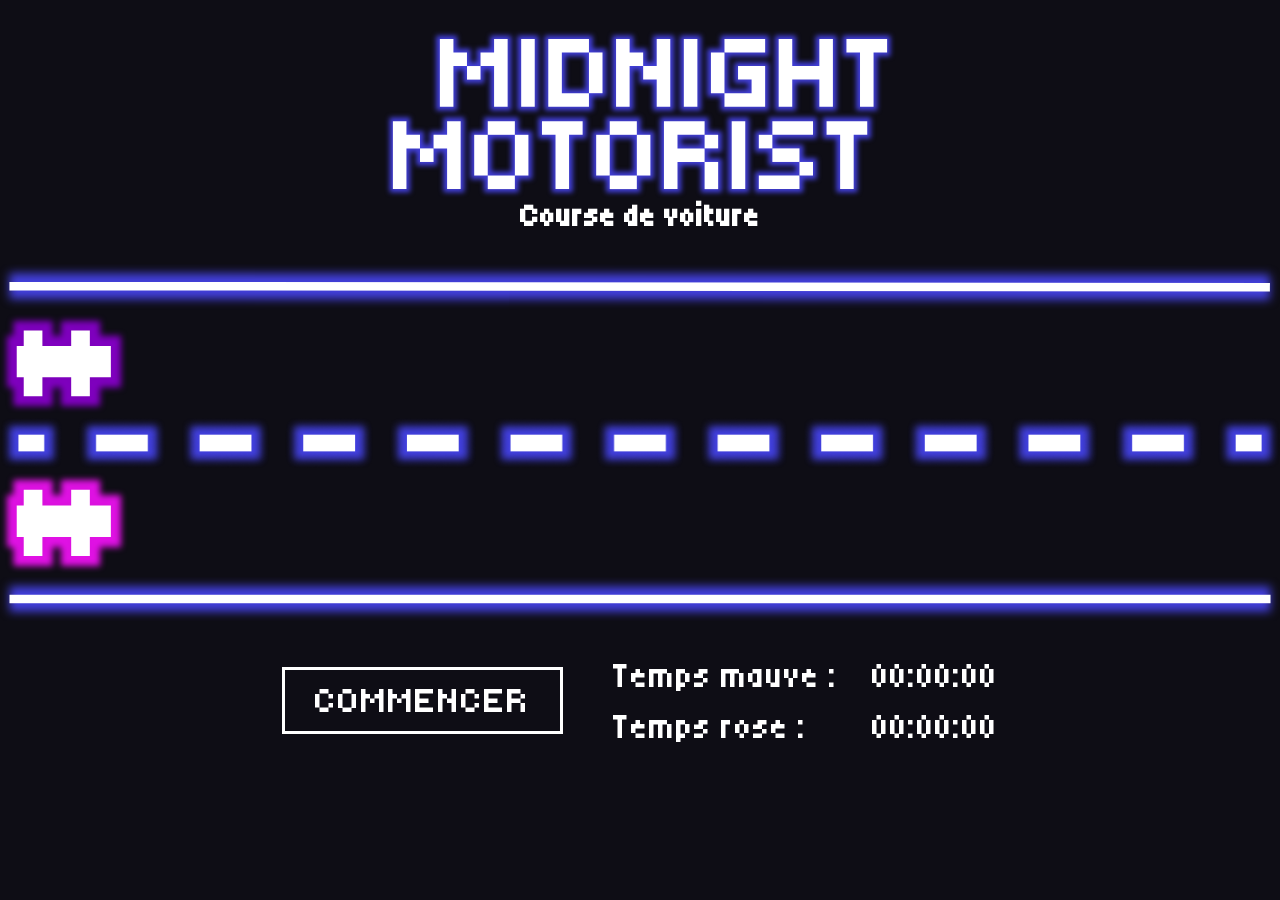
==== course.html @ 6abba1a9 "Merge branch 'main' of https://github.com/BozelkoThomas/TP2_bozelko_labrie_rivard-septimus" ====
<!doctype html>
<html lang="fr">

<head>
    <meta charset="UTF-8" />
    <meta name="viewport" content="width=device-width, initial-scale=1.0" />
    <title>Jeu de course</title>
    <link rel="stylesheet" href="./assets/course.css">
    <script src="./assets/course.js"></script>
    <link rel="preconnect" href="https://fonts.googleapis.com">
    <link rel="preconnect" href="https://fonts.gstatic.com" crossorigin>
    <link href="https://fonts.googleapis.com/css2?family=Tiny5&display=swap" rel="stylesheet">
</head>

<body>
    <div id="compteARebours"></div>
    <header>
        <img src="./assets/img/logo.svg" alt="" class="logo">
        <h1>Course de voiture</h1>
    </header>
    <main>
        <div>
            <img src="./assets/img/ligne_haut.svg" alt="" class="line" />
        </div>
        <div>
            <img src="./assets/img/auto_mauve.svg" alt="" class="car" id="voiture1" />
        </div>
        <div>
            <img src="./assets/img/ligne_milieu.png" alt="" class="line" />
        </div>
        <div>
            <img src="./assets/img/auto_rose.svg" alt="" class="car" id="voiture2" />
        </div>
        <div>
            <img src="./assets/img/ligne_bas.svg" alt="" class="line" />
        </div>
    </main>
    <footer>
        <button onclick="compteARebours                                              ()" type="button">COMMENCER</button>
        <div class="time">
            <div class="time__player">
                <label for="mauve">Temps mauve :</label>
                <input type="text" name="mauve" id="tempsMauve" value="00:00:00">
            </div>
            <div class="time__player">
                <label for="rose">Temps rose :</label>
                <input type="text" name="rose" id="tempsRose" value="00:00:00" />
            </div>
        </div>
    </footer>
</body>

</html>
---- assets/course.css ----
:root {
    --color-bg: #0E0D15;
    --color-main: white;
    --color-accent: #9c9bf1;

    --font-main: "Tiny5";

    --font-size-md: 36px;

    --space-sm: 10px;
    --space-md: 30px;
    --space-lg: 50px;

}

* {
    box-sizing: border-box;
    margin: 0;
    padding: 0;
    cursor: url(./img/cursor.svg), auto;
}

body {
    background-color: var(--color-bg);
    display: flex;
    flex-direction: column;
    justify-content: center;
    align-items: center;
    font-family: var(--font-main);
    color: var(--color-main);
}

.logo {
    width: 40%;
}

header {
    width: 100%;
    display: flex;
    flex-direction: column;
    align-items: center;
    justify-content: center;
    margin: var(--space-md);
}

main {
    display: flex;
    flex-direction: column;
}

.line {
    width: 100vw;

    img {
        width: 100%;
    }
}

.car {
    width: 10%;
}

footer{
    display: flex;
    align-items: center;
    gap: var(--space-lg);
    justify-content: center;
    margin-top: var(--space-md);
}

button {
    font-family: var(--font-main);
    color: var(--color-text);
    background-color: var(--color-bg);
    border: 3px solid white;
    font-size: var(--font-size-md);
    padding: var(--space-sm) var(--space-md);
    transition: ease 0.1s;
}

button:hover {
    box-shadow: 0px 0px 20px var(--color-accent);
}

.time {
    display: flex;
    flex-direction: column;
    align-items: flex-end;
    font-size: var(--font-size-md);
    gap: var(--space-sm);
}

.time__player{
    display: flex;
    justify-content: space-between;
    align-items: center;
    width: 100%;
    gap: var(--space-sm);
}

#tempsMauve, #tempsRose {
    background-color: transparent;
    border: none;
    font-size: var(--font-size-md);
    font-family: var(--font-main);
    color: var(--color-main);
    width: 150px;
    text-align: right;
}

#tempsMauve, #tempsRose:focus {
    outline: none;
}

@media (max-width: 750px) {
    footer {
        flex-direction: column;
        gap: var(--space-md);
    }
}
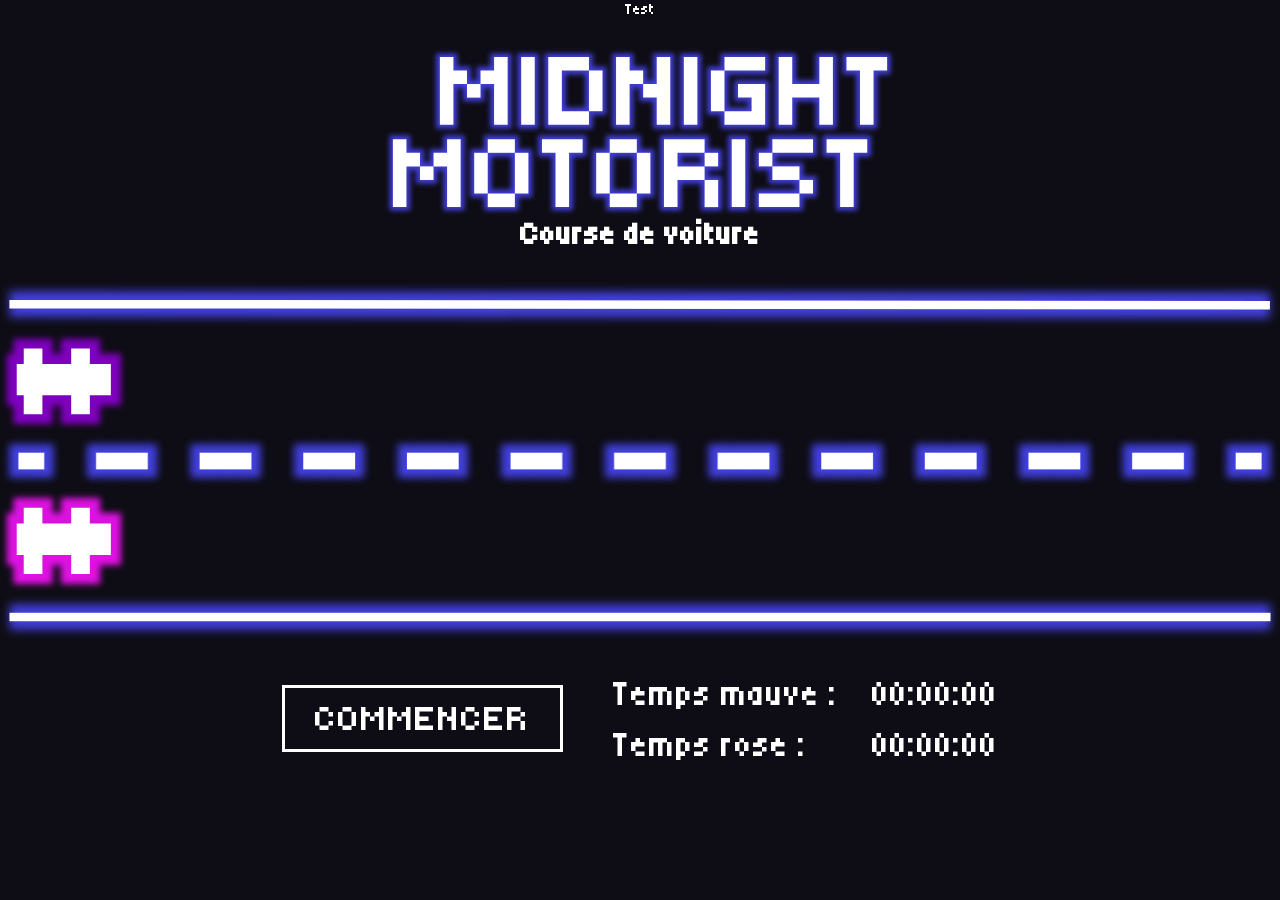
==== commit 7db463c1: "wouf" ====
--- a/course.html
+++ b/course.html
@@ -13,7 +13,7 @@
 </head>
 
 <body>
-    <div id="compteARebours"></div>
+    <div id="compteARebours">Test</div>
     <header>
         <img src="./assets/img/logo.svg" alt="" class="logo">
         <h1>Course de voiture</h1>
@@ -36,7 +36,7 @@
         </div>
     </main>
     <footer>
-        <button onclick="compteARebours                                              ()" type="button">COMMENCER</button>
+        <button onclick="compteARebours()" type="button">COMMENCER</button>
         <div class="time">
             <div class="time__player">
                 <label for="mauve">Temps mauve :</label>
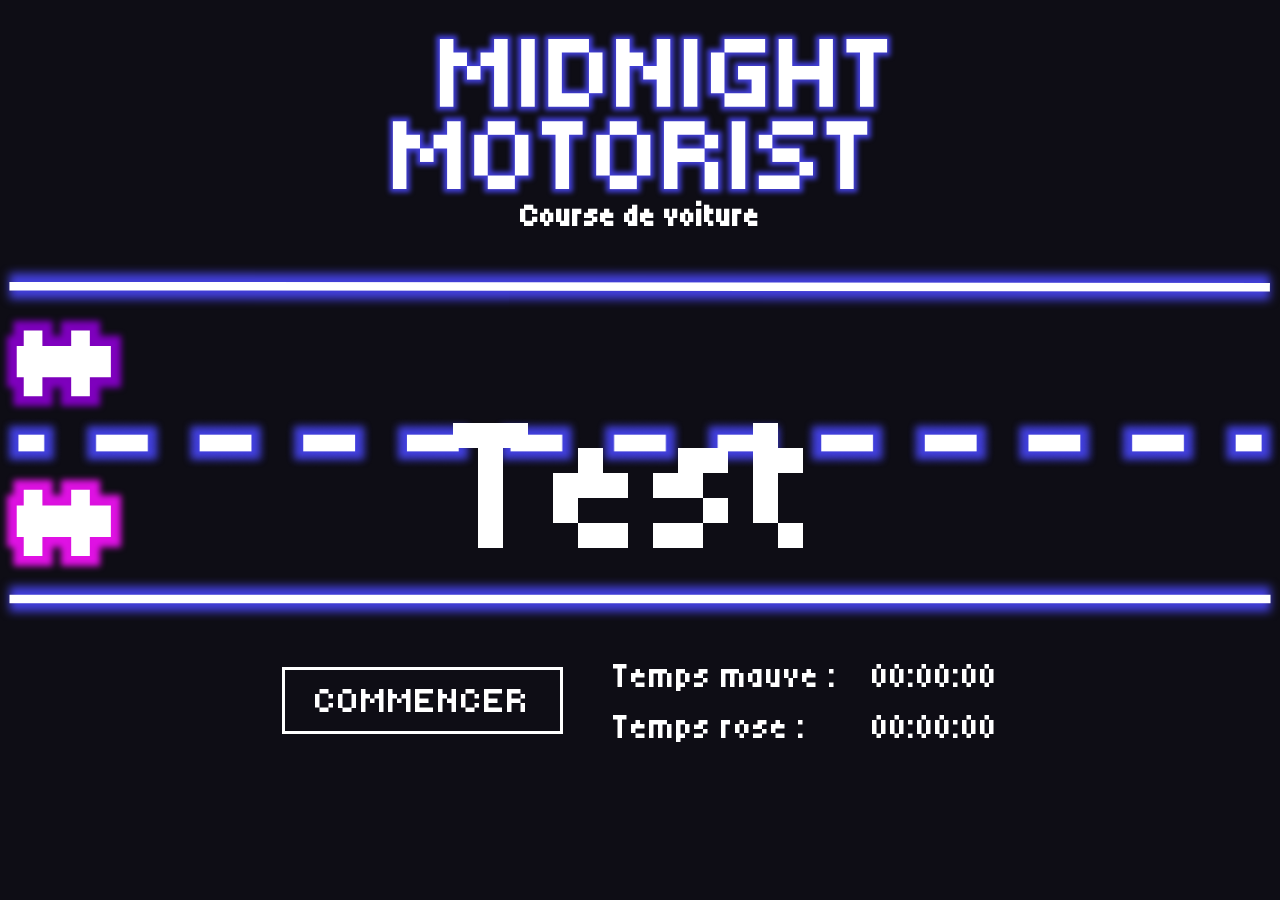
==== commit 8426a04e: "compteARebours" ====
--- a/course.html
+++ b/course.html
@@ -13,7 +13,7 @@
 </head>
 
 <body>
-    <div id="compteARebours">Test</div>
+    <div id="compteARebours" class="countdown">Test</div>
     <header>
         <img src="./assets/img/logo.svg" alt="" class="logo">
         <h1>Course de voiture</h1>
--- a/assets/course.css
+++ b/assets/course.css
@@ -28,6 +28,7 @@
     align-items: center;
     font-family: var(--font-main);
     color: var(--color-main);
+    position: relative;
 }
 
 .logo {
@@ -82,6 +83,15 @@
     box-shadow: 0px 0px 20px var(--color-accent);
 }
 
+.countdown {
+    position: absolute;
+    top: 50%;
+    left: 50%;
+    transform: translate(-50%);
+    font-size: 200px;
+    color: var(--color-text);
+}
+
 .time {
     display: flex;
     flex-direction: column;
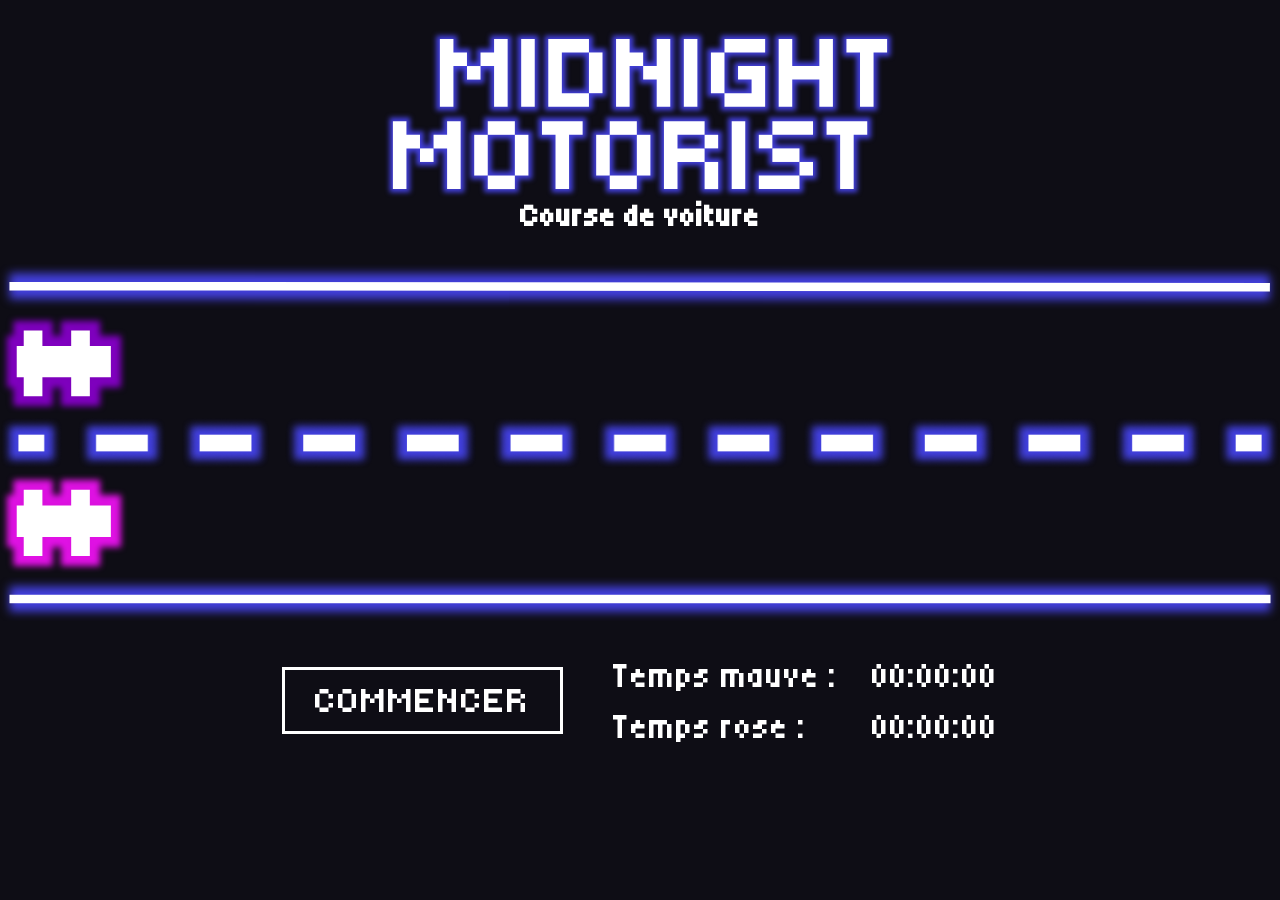
==== commit de68f27f: "demarrerCourse" ====
--- a/course.html
+++ b/course.html
@@ -13,7 +13,7 @@
 </head>
 
 <body>
-    <div id="compteARebours" class="countdown">Test</div>
+    <div id="compteARebours" class="countdown"></div>
     <header>
         <img src="./assets/img/logo.svg" alt="" class="logo">
         <h1>Course de voiture</h1>
@@ -36,7 +36,7 @@
         </div>
     </main>
     <footer>
-        <button onclick="compteARebours()" type="button">COMMENCER</button>
+        <button onclick="demarrerCourse()" type="button" id="btn">COMMENCER</button>
         <div class="time">
             <div class="time__player">
                 <label for="mauve">Temps mauve :</label>
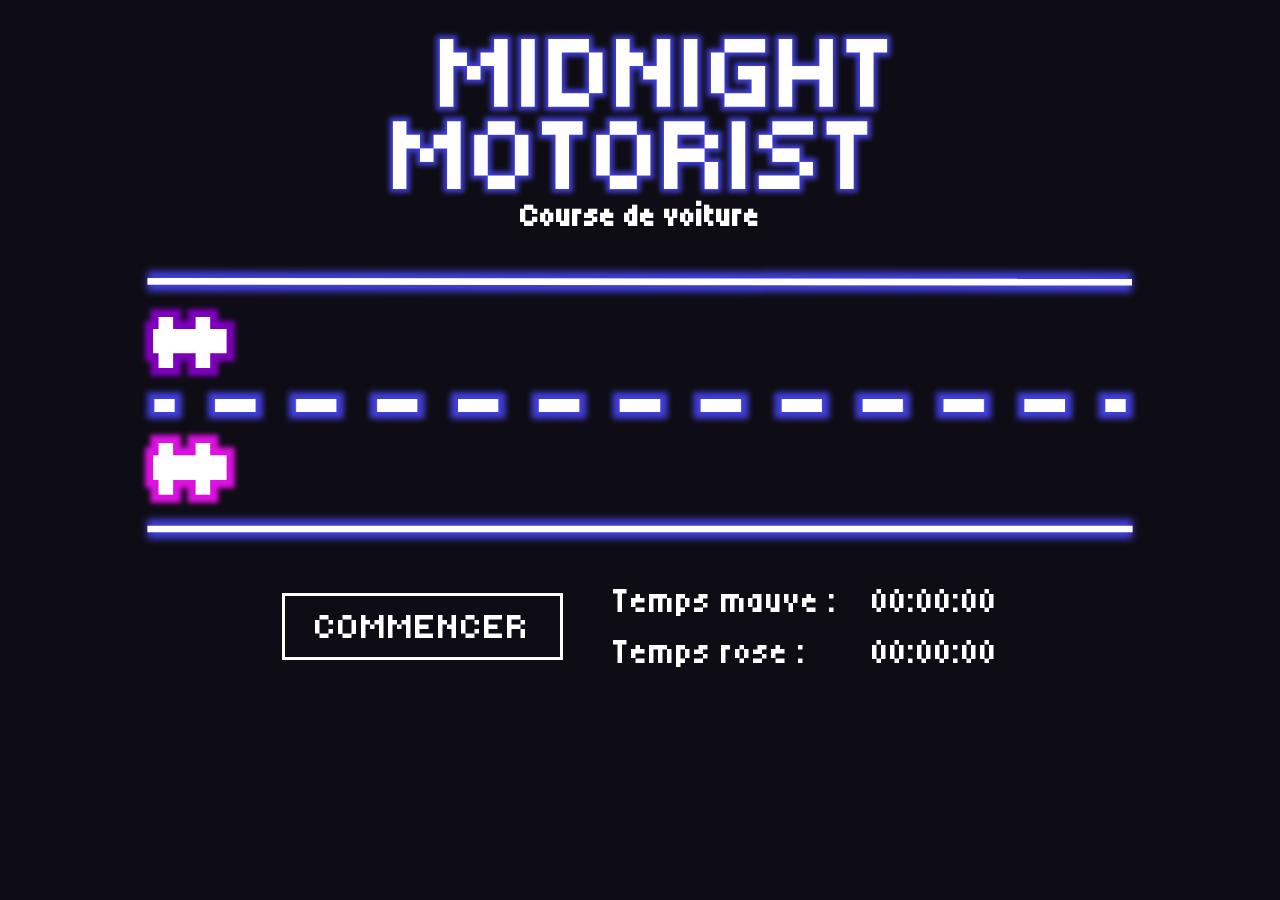
==== commit 14635135: "jeu final" ====
--- a/course.html
+++ b/course.html
@@ -1,6 +1,6 @@
 <!doctype html>
 <html lang="fr">
-
+ 
 <head>
     <meta charset="UTF-8" />
     <meta name="viewport" content="width=device-width, initial-scale=1.0" />
@@ -11,8 +11,9 @@
     <link rel="preconnect" href="https://fonts.gstatic.com" crossorigin>
     <link href="https://fonts.googleapis.com/css2?family=Tiny5&display=swap" rel="stylesheet">
 </head>
-
+ 
 <body>
+    <div id="fin"></div>
     <div id="compteARebours" class="countdown"></div>
     <header>
         <img src="./assets/img/logo.svg" alt="" class="logo">
@@ -49,5 +50,5 @@
         </div>
     </footer>
 </body>
-
+ 
 </html>
--- a/assets/course.css
+++ b/assets/course.css
@@ -2,24 +2,24 @@
     --color-bg: #0E0D15;
     --color-main: white;
     --color-accent: #9c9bf1;
-
+ 
     --font-main: "Tiny5";
-
+ 
     --font-size-md: 36px;
-
+ 
     --space-sm: 10px;
     --space-md: 30px;
     --space-lg: 50px;
-
+ 
 }
-
+ 
 * {
     box-sizing: border-box;
     margin: 0;
     padding: 0;
     cursor: url(./img/cursor.svg), auto;
 }
-
+ 
 body {
     background-color: var(--color-bg);
     display: flex;
@@ -30,11 +30,11 @@
     color: var(--color-main);
     position: relative;
 }
-
+ 
 .logo {
     width: 40%;
 }
-
+ 
 header {
     width: 100%;
     display: flex;
@@ -43,24 +43,25 @@
     justify-content: center;
     margin: var(--space-md);
 }
-
+ 
 main {
     display: flex;
     flex-direction: column;
+    width: 1000px;
 }
-
+ 
 .line {
-    width: 100vw;
-
+    width: 100%;
+ 
     img {
         width: 100%;
     }
 }
-
+ 
 .car {
-    width: 10%;
+    width: 100px;
 }
-
+ 
 footer{
     display: flex;
     align-items: center;
@@ -68,7 +69,7 @@
     justify-content: center;
     margin-top: var(--space-md);
 }
-
+ 
 button {
     font-family: var(--font-main);
     color: var(--color-text);
@@ -78,12 +79,12 @@
     padding: var(--space-sm) var(--space-md);
     transition: ease 0.1s;
 }
-
+ 
 button:hover {
     box-shadow: 0px 0px 20px var(--color-accent);
 }
-
-.countdown {
+ 
+.countdown, #fin {
     position: absolute;
     top: 50%;
     left: 50%;
@@ -91,7 +92,7 @@
     font-size: 200px;
     color: var(--color-text);
 }
-
+ 
 .time {
     display: flex;
     flex-direction: column;
@@ -99,7 +100,7 @@
     font-size: var(--font-size-md);
     gap: var(--space-sm);
 }
-
+ 
 .time__player{
     display: flex;
     justify-content: space-between;
@@ -107,7 +108,7 @@
     width: 100%;
     gap: var(--space-sm);
 }
-
+ 
 #tempsMauve, #tempsRose {
     background-color: transparent;
     border: none;
@@ -117,14 +118,14 @@
     width: 150px;
     text-align: right;
 }
-
+ 
 #tempsMauve, #tempsRose:focus {
     outline: none;
 }
-
+ 
 @media (max-width: 750px) {
     footer {
         flex-direction: column;
         gap: var(--space-md);
     }
-}
+}
